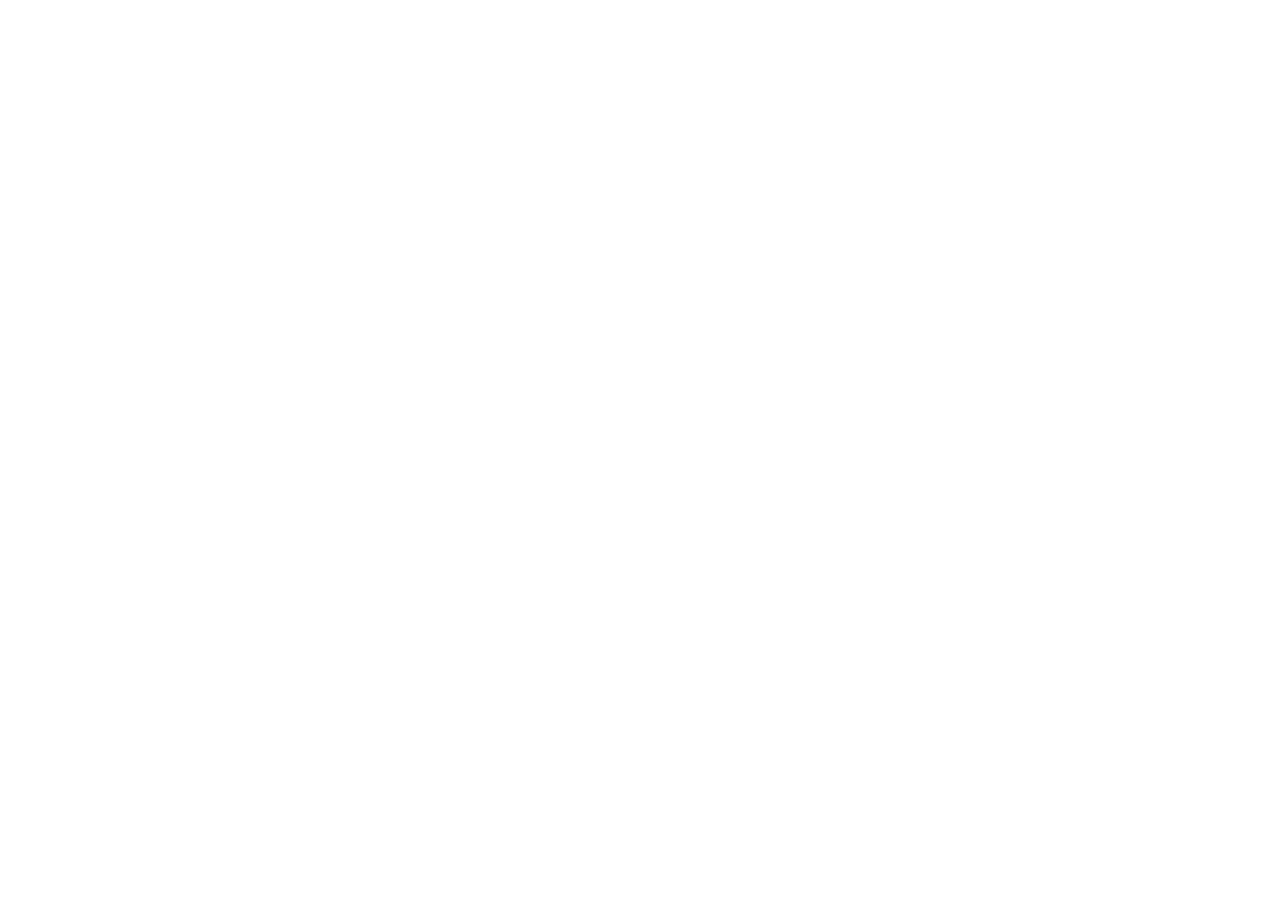
==== weather-app/index.html @ f6ce0bb5 "weather app index file added." ====
<!DOCTYPE html>
<html lang="en">
<head>
    <meta charset="UTF-8">
    <meta name="viewport" content="width=device-width, initial-scale=1.0">
    <title>Weather App</title>
</head>
<body>
    
</body>
</html>
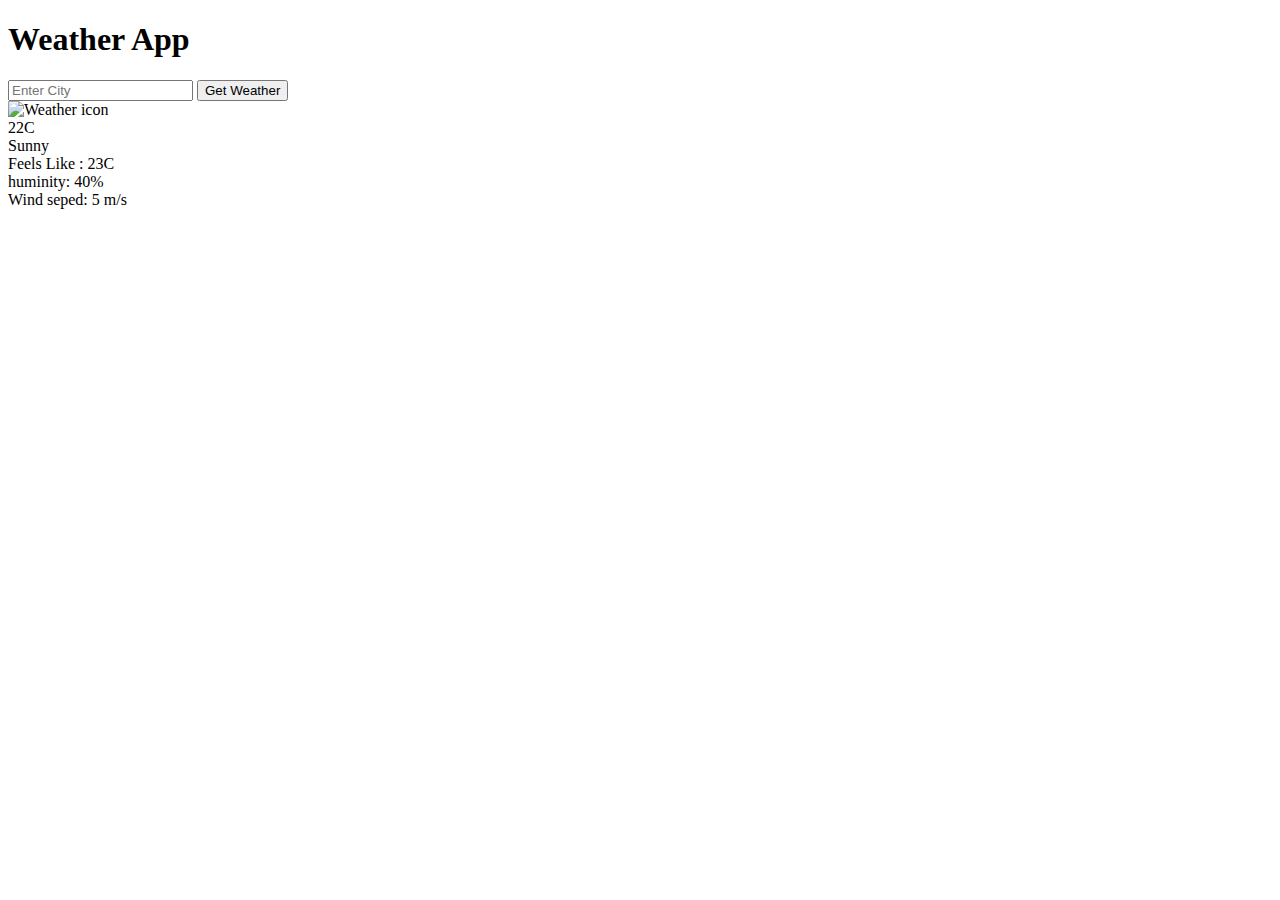
==== commit 4a26bc18: "index.html design was made" ====
--- a/weather-app/index.html
+++ b/weather-app/index.html
@@ -1,11 +1,29 @@
 <!DOCTYPE html>
-<html lang="en">
+<html lang="tr">
 <head>
     <meta charset="UTF-8">
     <meta name="viewport" content="width=device-width, initial-scale=1.0">
     <title>Weather App</title>
 </head>
 <body>
-    
+    <div class="container">
+        <h1>Weather App</h1>
+        <form action="">
+            <input type="text"  id="city-input" placeholder="Enter City">
+            <input type="submit" value="Get Weather">
+        </form>
+        <div id="weather-data">
+            <div class="icon">
+                <img src="http://openweathermap.org/img/wn/01.png" alt="Weather icon">
+            </div>
+            <div class="temperatur">22C</div>
+            <div class="description">Sunny</div>
+            <div class="details">
+                <div>Feels Like : 23C</div>
+                <div>huminity: 40%</div>
+                <div>Wind seped: 5 m/s</div>
+            </div>
+        </div>
+    </div>
 </body>
 </html>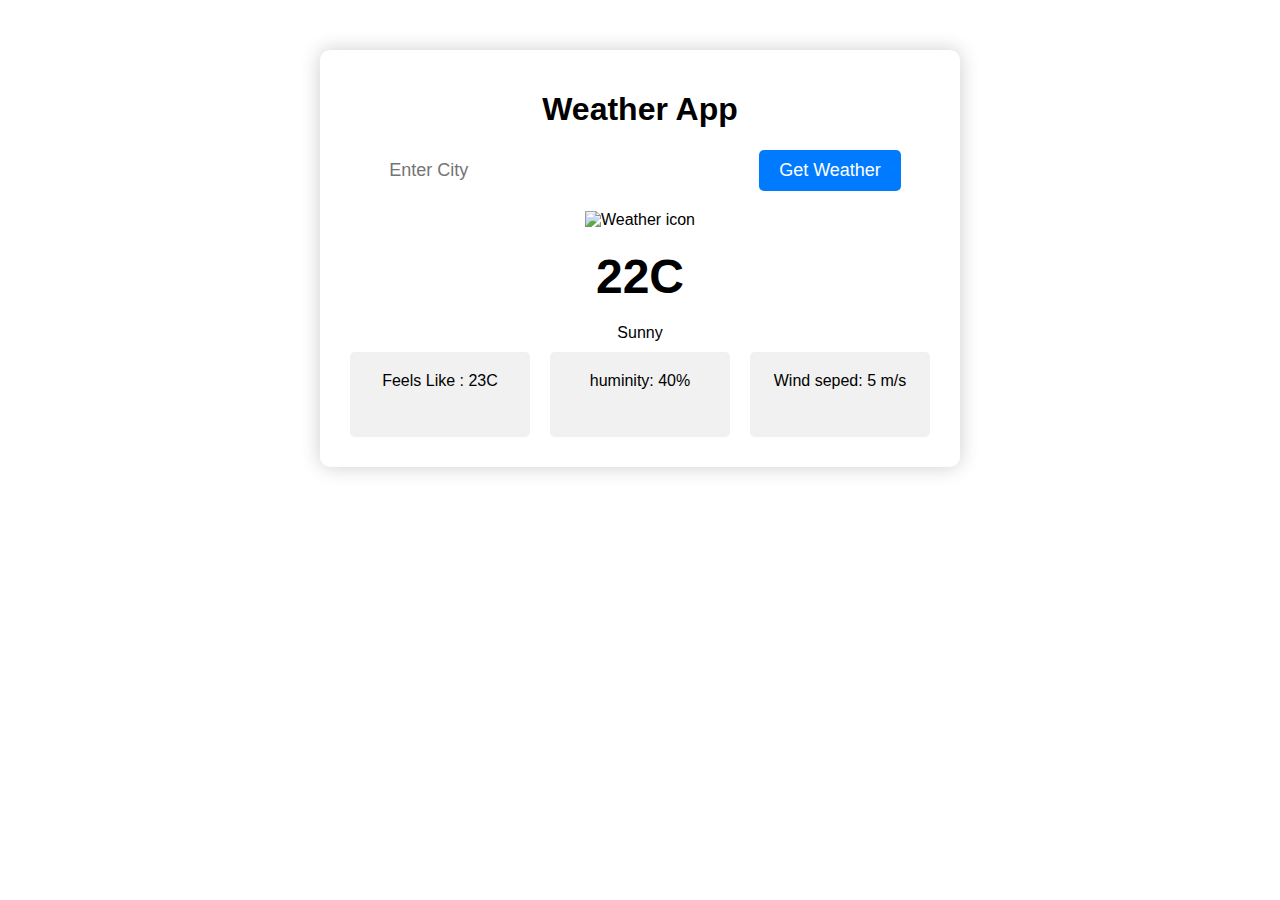
==== commit 82ce2f5a: "css design completed" ====
--- a/weather-app/index.html
+++ b/weather-app/index.html
@@ -4,6 +4,7 @@
     <meta charset="UTF-8">
     <meta name="viewport" content="width=device-width, initial-scale=1.0">
     <title>Weather App</title>
+    <link rel="stylesheet" href="style.css">
 </head>
 <body>
     <div class="container">
@@ -14,9 +15,9 @@
         </form>
         <div id="weather-data">
             <div class="icon">
-                <img src="http://openweathermap.org/img/wn/01.png" alt="Weather icon">
+                <img src="https://openweathermap.org/img/wn/01d@2x.png" alt="Weather icon">
             </div>
-            <div class="temperatur">22C</div>
+            <div class="temperature">22C</div>
             <div class="description">Sunny</div>
             <div class="details">
                 <div>Feels Like : 23C</div>
--- a/weather-app/style.css
+++ b/weather-app/style.css
@@ -0,0 +1,99 @@
+body {
+    margin: 0;
+    padding: 0;
+    box-sizing: border-box;
+    font-family: "Montserrat",sans-serif;
+}
+
+.container {
+    background-color: #fff;
+    box-shadow: 0 0 20px rgba(0,0,0,.2);
+    margin: 0 auto;
+    margin-top: 50px;
+    text-align: center;
+    max-width: 600px;
+    border-radius: 10px;
+    padding: 20px;
+}
+
+form {
+    display: flex;
+    justify-content: center;
+    align-items: center;
+    margin-bottom: 20px;
+
+}
+
+form input[type="text"]{
+    padding: 10px;
+    border: none;
+    outline: none;
+    font-size: 18px;
+    width: 60%;
+
+}
+
+form input[type="submit"]{
+    background-color: #007bff;
+    color: #fff;
+    border-radius: 5px;
+    border: none;
+    outline: none;
+    font-size: 18px;
+    cursor: pointer;
+    padding:10px 20px;
+    transition: background-color .3s ease;
+
+}
+
+form input[type="submit"]:hover{
+
+    background-color: #0062cc;
+}
+
+.icon img{
+    width: 100px;
+    height: 100px;
+    background-size: contain;
+    background-repeat: no-repeat;
+    background-position: center center;
+}
+
+.temperature{
+    font-size: 48px;
+    font-weight: bold;
+    margin: 20px 0;
+}
+.decriprion {
+    font-size: 24px;
+    margin-bottom: 20px;
+
+}
+
+.details {
+    display: flex;
+    justify-content: center;
+    align-items: center;
+    flex-wrap: wrap;
+}
+
+.details > div {
+    padding: 20px;
+    background-color: #f1f1f1;
+    margin: 10px;
+    flex: 1;
+    border-radius: 5px;
+    text-align: center;
+    min-height: 45px;
+}
+
+@media (max-width: 768px){
+    form{
+        flex-direction: column;
+    }
+
+    form input[type="text"]{
+        width: 100%;
+        margin-bottom: 10px;
+    }
+}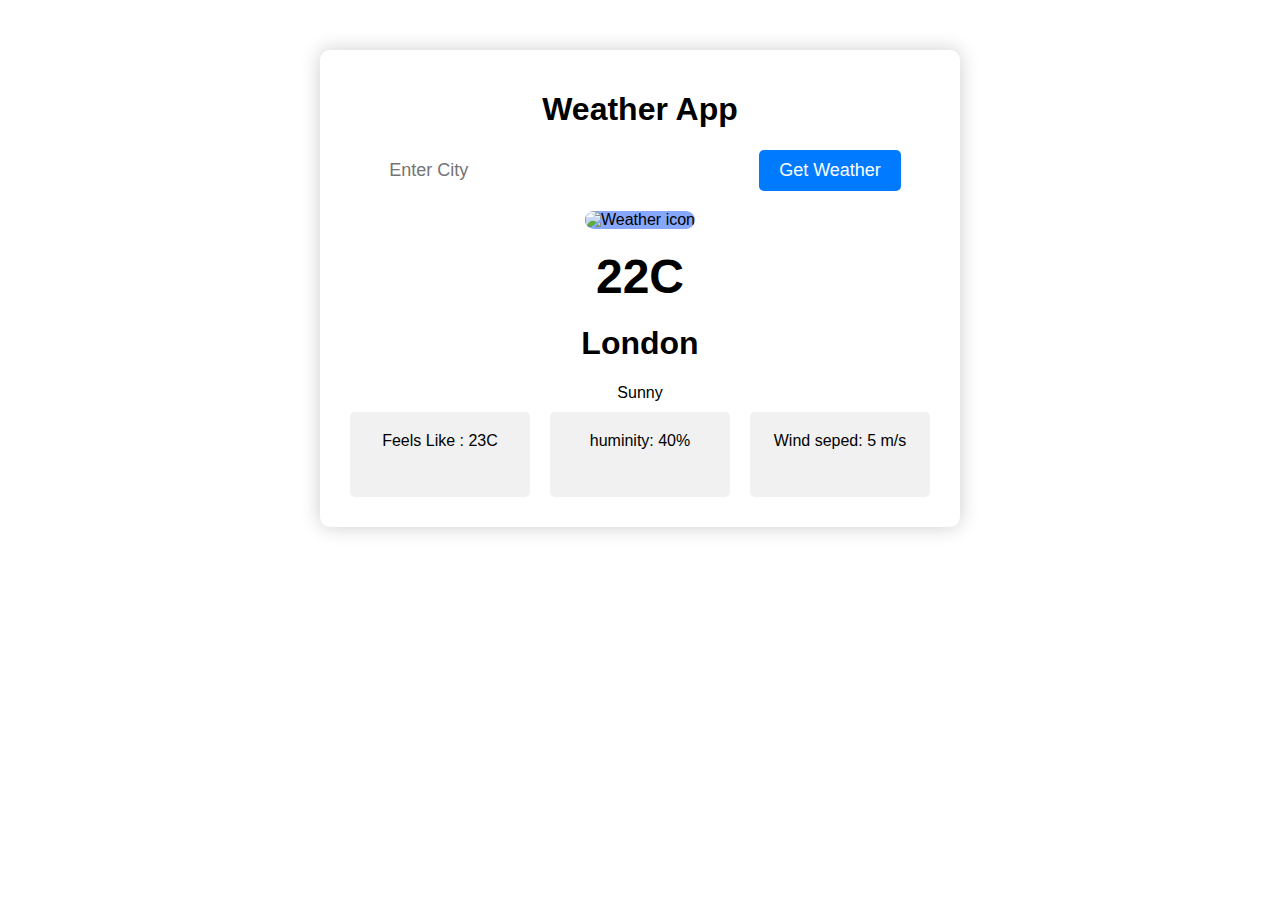
==== commit 0c0c49de: "uı tasarım işlem tamamlandı." ====
--- a/weather-app/index.html
+++ b/weather-app/index.html
@@ -18,7 +18,9 @@
                 <img src="https://openweathermap.org/img/wn/01d@2x.png" alt="Weather icon">
             </div>
             <div class="temperature">22C</div>
+            <div class="city"><h1>London</h1></div>
             <div class="description">Sunny</div>
+            
             <div class="details">
                 <div>Feels Like : 23C</div>
                 <div>huminity: 40%</div>
@@ -26,5 +28,6 @@
             </div>
         </div>
     </div>
+    <script src="index.js"></script>
 </body>
 </html>--- a/weather-app/style.css
+++ b/weather-app/style.css
@@ -4,7 +4,6 @@
     box-sizing: border-box;
     font-family: "Montserrat",sans-serif;
 }
-
 .container {
     background-color: #fff;
     box-shadow: 0 0 20px rgba(0,0,0,.2);
@@ -15,24 +14,19 @@
     border-radius: 10px;
     padding: 20px;
 }
-
 form {
     display: flex;
     justify-content: center;
     align-items: center;
     margin-bottom: 20px;
-
 }
-
 form input[type="text"]{
     padding: 10px;
     border: none;
     outline: none;
     font-size: 18px;
     width: 60%;
-
 }
-
 form input[type="submit"]{
     background-color: #007bff;
     color: #fff;
@@ -43,22 +37,21 @@
     cursor: pointer;
     padding:10px 20px;
     transition: background-color .3s ease;
-
 }
 
 form input[type="submit"]:hover{
 
     background-color: #0062cc;
 }
-
 .icon img{
     width: 100px;
     height: 100px;
+    background-color: #86A7FC;
+    border-radius: 10px;
     background-size: contain;
     background-repeat: no-repeat;
     background-position: center center;
 }
-
 .temperature{
     font-size: 48px;
     font-weight: bold;
@@ -67,16 +60,13 @@
 .decriprion {
     font-size: 24px;
     margin-bottom: 20px;
-
 }
-
 .details {
     display: flex;
     justify-content: center;
     align-items: center;
     flex-wrap: wrap;
 }
-
 .details > div {
     padding: 20px;
     background-color: #f1f1f1;
@@ -86,7 +76,6 @@
     text-align: center;
     min-height: 45px;
 }
-
 @media (max-width: 768px){
     form{
         flex-direction: column;
